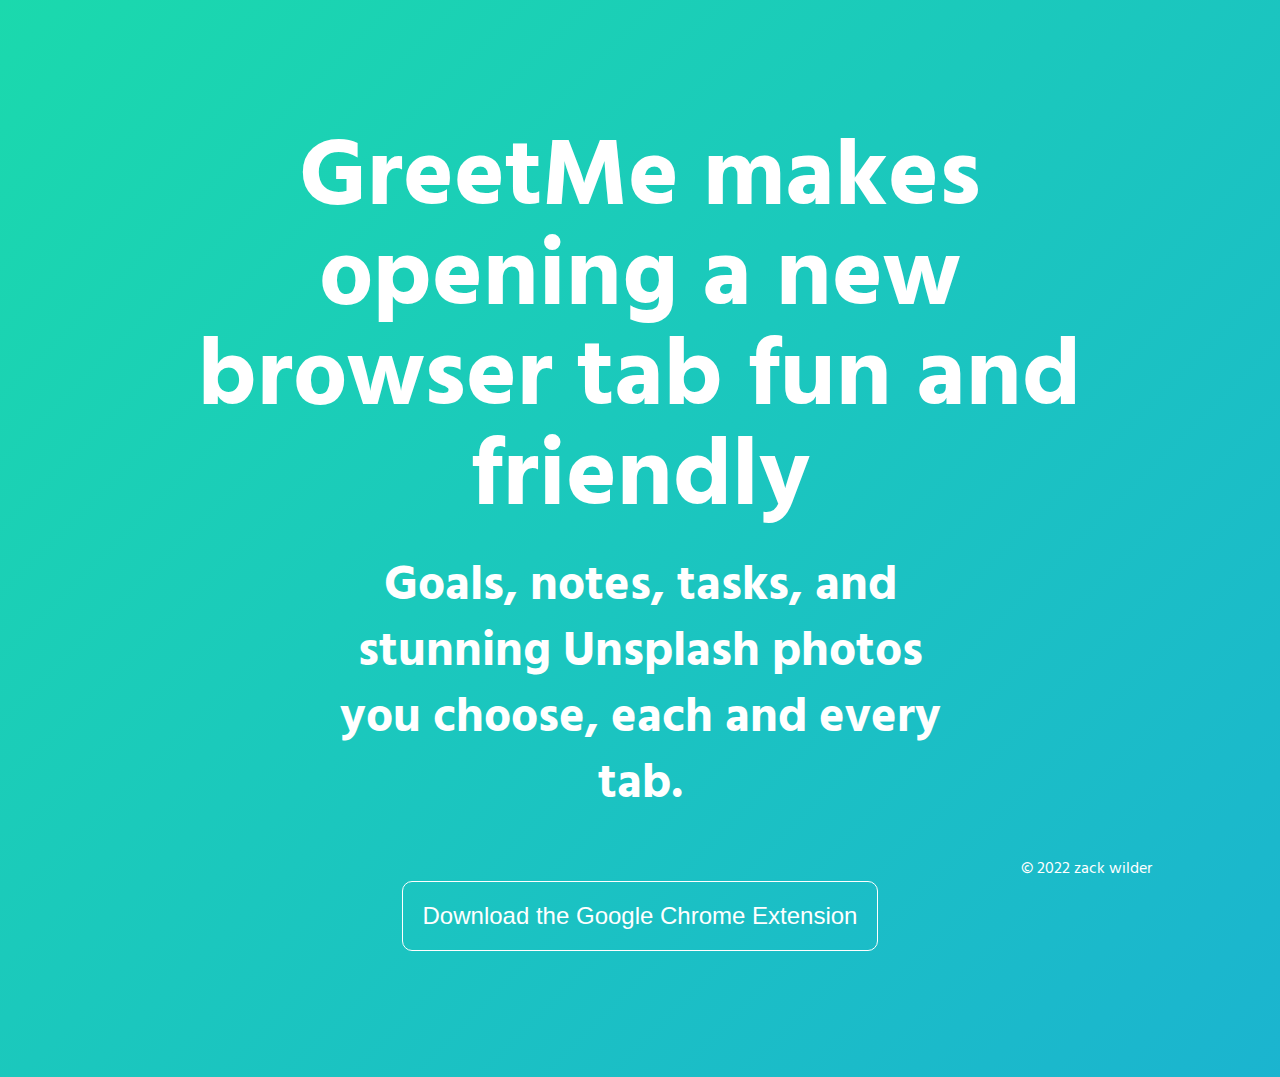
==== home.html @ 6adae7f8 "php module" ====
<!DOCTYPE html>
<html lang="en">
	<head>
		<meta charset="utf-8" />
		<meta
			name="viewport"
			content="width=device-width, initial-scale=1, shrink-to-fit=no"
		/>
		<meta name="theme-color" content="#000000" />
		<link rel="manifest" href="%PUBLIC_URL%/manifest.json" />

		<link rel="preconnect" href="https://fonts.gstatic.com" />
		<link
			href="https://fonts.googleapis.com/css2?family=Hind+Madurai&family=Roboto+Mono&family=Noto+Serif&display=swap"
			rel="stylesheet"
		/>

		<meta
			name="description"
			content="GreetMe makes opening a new browser tab fun and friendly. Goals, notes, tasks, and stunning Unsplash photos you choose, each and every tab.
"
		/>
		<meta
			name="content"
			content="GreetMe makes opening a new browser tab fun and friendly. Goals, notes, tasks, and stunning Unsplash photos you choose, each and every tab.
"
		/>
		<meta name="robots" content="index, follow" />
		<title>
			GreetMe - goals, notes, tasks, and stunning Unsplash photos you choose,
			each and every tab.
		</title>

		<meta property="og:title" content="GreetMe" />
		<meta
			property="og:description"
			content="GreetMe makes opening a new browser tab fun and friendly. Goals, notes, tasks, and stunning Unsplash photos you choose, each and every tab."
		/>
		<meta
			property="og:image"
			content="https://greet-me-app.s3.us-east-2.amazonaws.com/social-media-preview-1200-630.png"
		/>
		<meta property="og:url" content="https://www.getgreet.me" />
		<meta property="og:type" content="website" />
		<meta property="og:image:type" content="image/png" />
		<meta property="og:image:width" content="1200" />
		<meta property="og:image:height" content="630" />
		<meta property="og:image:alt" content="GreetMe thumbnail" />

		<meta name="twitter:title" content="GreetMe" />
		<meta
			name="twitter:description"
			content="GreetMe makes opening a new browser tab fun and friendly. Goals, notes, tasks, and stunning Unsplash photos you choose, each and every tab."
		/>
		<meta
			name="twitter:image"
			content="https://greet-me-app.s3.us-east-2.amazonaws.com/social-media-preview-1200-630.png"
		/>
		<meta name="twitter:url" content="https://www.getgreet.me" />
		<meta name="twitter:card" content="summary_large_image" />
		<meta name="twitter:image:width" content="1200" />
		<meta name="twitter:image:height" content="630" />
		<meta name="twitter:image:alt" content="GreetMe thumbnail" />
		<meta name="twitter:site" content="@zwilderrr" />

		<link rel="canonical" href="https://www.getgreet.me" />

		<title>GreetMe</title>

		<style>
			body {
				background: linear-gradient(-45deg, #e65d33, #e53377, #1ba8db, #1bd9ad);
				background-size: 400% 400%;
				animation: gradient 7s ease infinite;
				border: none;
				font-family: "Hind Madurai";
				text-align: center;
				color: white;
			}

			button {
				margin-top: 40px;
				padding: 20px;
				border: solid thin;
				border-radius: 10px;
				background: transparent;
				color: white;
				font-size: 24px;
				transition: 0.1s;
			}

			button:hover {
				transform: translateY(-2px);
				box-shadow: 0px 2px white;
				cursor: pointer;
			}

			button:active {
				transform: translateY(-1px);
				box-shadow: 0 1px white;
				box-sizing: 0 0;
			}

            p {
                position: absolute;
                bottom: 5px;
                right: 10%
            }

			@keyframes gradient {
				0% {
					background-position: 0% 50%;
				}
				50% {
					background-position: 100% 50%;
				}
				100% {
					background-position: 0% 50%;
				}
			}

			.header-wrapper {
				margin: 10% auto;
			}

			.header-wrapper h1 {
				width: 70%;
				margin: 0 auto;
				font-size: 96px;
				line-height: 100px;
			}

			.header-wrapper h2 {
				font-size: 48px;
				margin: 2% auto;
				width: 50%;
			}

			@media only screen and (max-width: 600px) {
                button {
                    font-size: 16px;
                }
				.header-wrapper {
					margin: 20% auto;
				}

				.header-wrapper h1 {
					width: 95%;
					margin: 0 auto;
					font-size: 24px;
					line-height: 30px;
				}

				.header-wrapper h2 {
					font-size: 18px;
					margin: auto;
                    margin-top: 5%;
					width: 90%;
				}
			}
		</style>
	</head>
	<body>
		<div class="header-wrapper">
			<h1>GreetMe makes opening a new browser tab fun and friendly</h1>
			<h2>
				Goals, notes, tasks, and stunning Unsplash photos you choose, each and
				every tab.
			</h2>

			<a
				href="https://chrome.google.com/webstore/detail/greetme/lafhiiebffibifegdiifmbgojeefcdmp"
				><button>Download the Google Chrome Extension</button></a
			>

            <p>&copy; 2022 zack wilder</p>
		</div>
	</body>
</html>
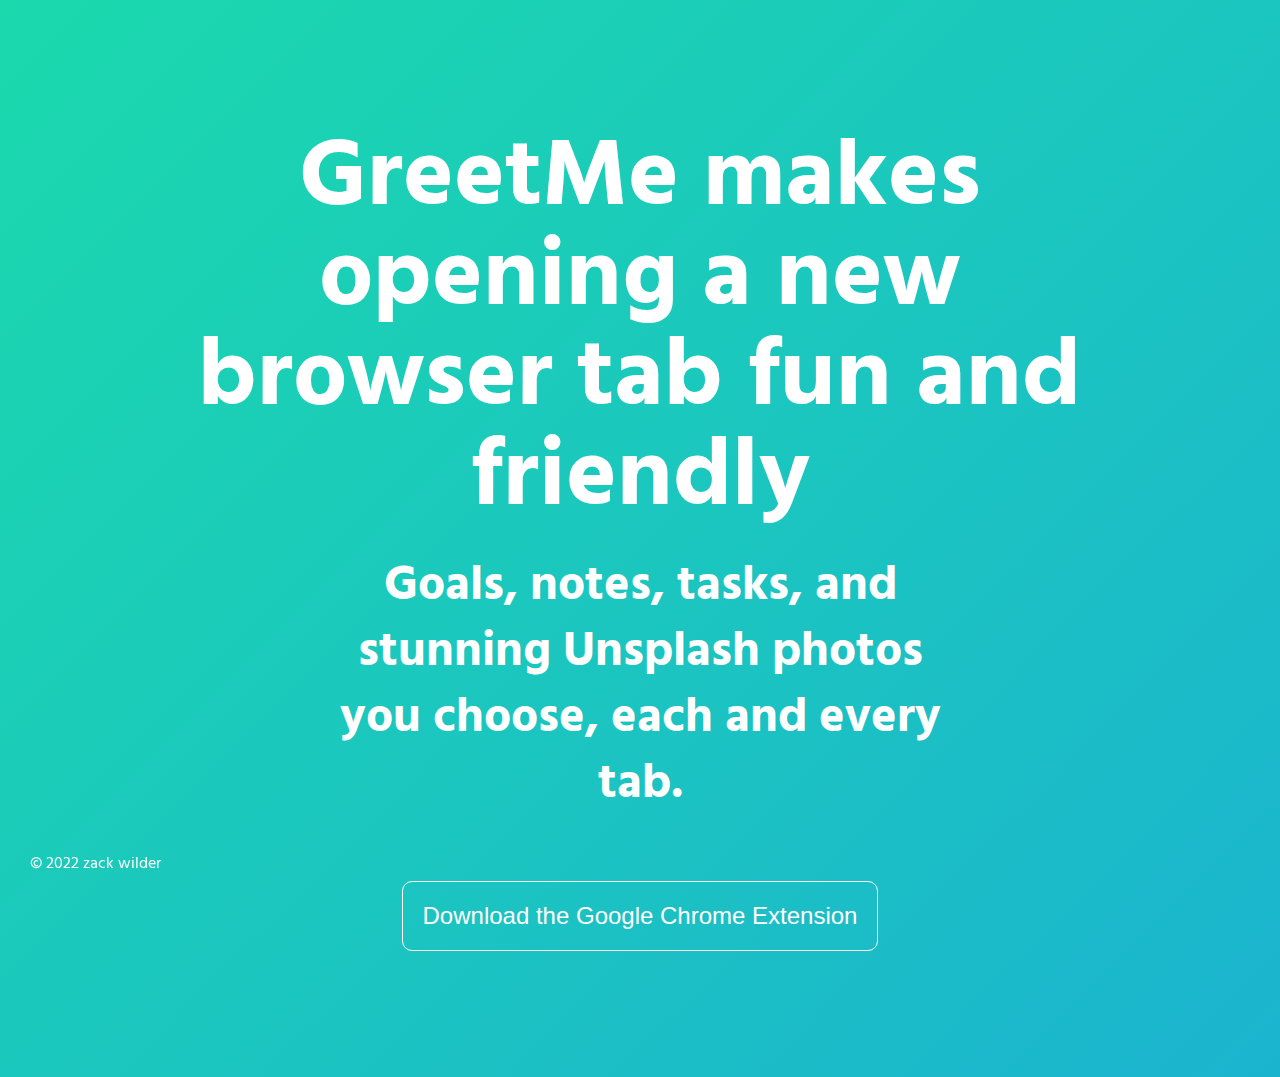
==== commit 7004aed7: "styling" ====
--- a/home.html
+++ b/home.html
@@ -101,11 +101,14 @@
 				box-sizing: 0 0;
 			}
 
-            p {
-                position: absolute;
-                bottom: 5px;
-                right: 10%
-            }
+			p {
+				position: fixed;
+				bottom: 0px;
+				left: 20px;
+				width: 100%;
+				text-align: left;
+				padding: 10px
+			}
 
 			@keyframes gradient {
 				0% {
@@ -137,9 +140,9 @@
 			}
 
 			@media only screen and (max-width: 600px) {
-                button {
-                    font-size: 16px;
-                }
+				button {
+					font-size: 16px;
+				}
 				.header-wrapper {
 					margin: 20% auto;
 				}
@@ -154,7 +157,7 @@
 				.header-wrapper h2 {
 					font-size: 18px;
 					margin: auto;
-                    margin-top: 5%;
+					margin-top: 5%;
 					width: 90%;
 				}
 			}
@@ -173,7 +176,7 @@
 				><button>Download the Google Chrome Extension</button></a
 			>
 
-            <p>&copy; 2022 zack wilder</p>
+			<p>&copy; 2022 zack wilder</p>
 		</div>
 	</body>
 </html>
